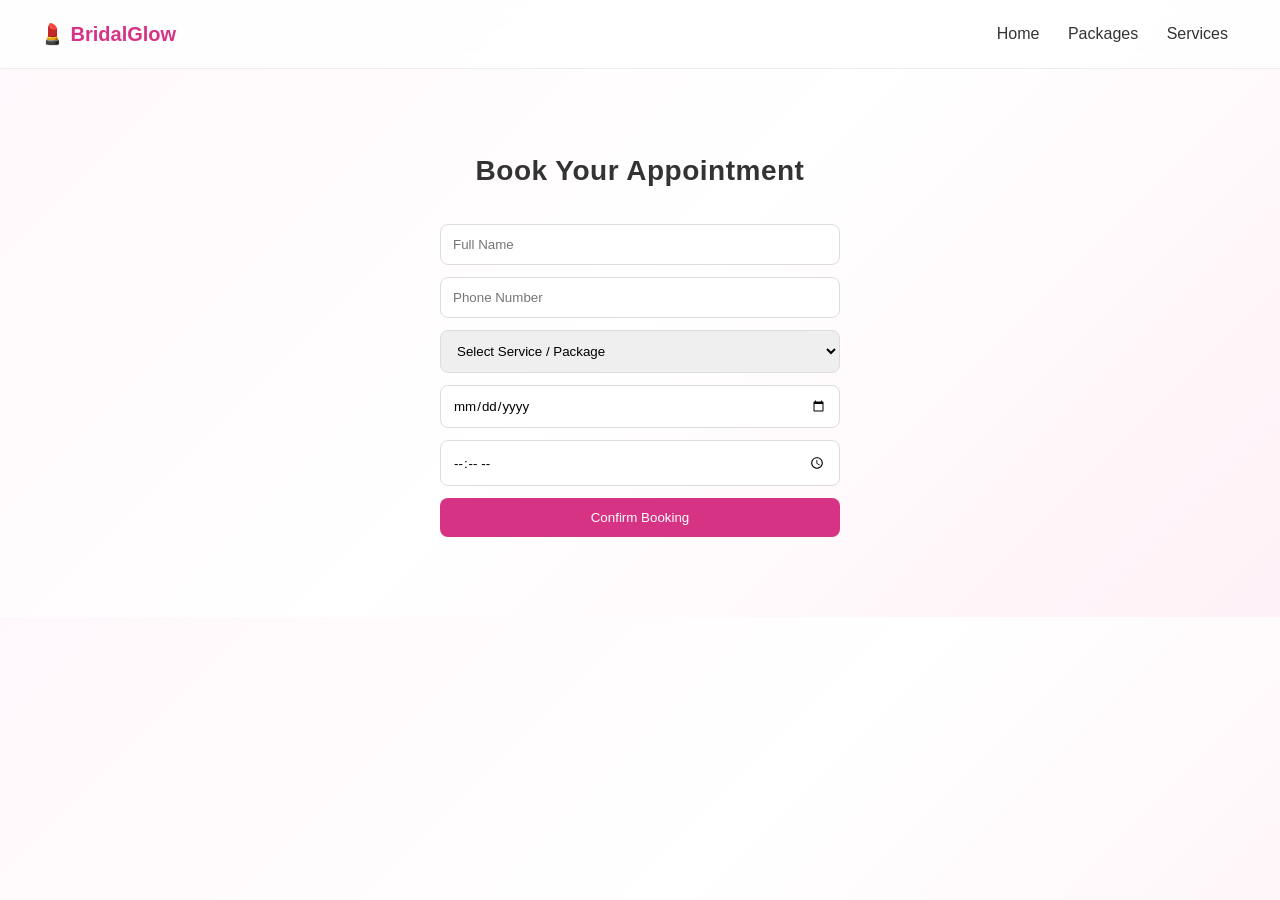
==== booking.html @ 2005ee13 "Add files via upload" ====
<!DOCTYPE html>
<html lang="en">
<head>
  <meta charset="UTF-8" />
  <meta name="viewport" content="width=device-width, initial-scale=1.0"/>
  <title>Book Appointment | BridalGlow</title>
  <link rel="stylesheet" href="style.css"/>
</head>

<body>

  <!-- NAVBAR -->
  <header class="navbar">
    <div class="logo">💄 BridalGlow</div>

    <nav class="nav-links">
      <a href="index.html">Home</a>
      <a href="index.html#packages">Packages</a>
      <a href="index.html#services">Services</a>
    </nav>
  </header>

  <!-- BOOKING SECTION -->
  <section class="booking">
    <h2>Book Your Appointment</h2>

    <form id="bookingForm">
      <input type="text" id="name" placeholder="Full Name" required />

      <input type="tel" id="phone" placeholder="Phone Number" required />

      <select id="service" required>
        <option value="">Select Service / Package</option>
        <option value="basic">Basic Bridal Package</option>
        <option value="premium">Premium Bridal Package</option>
        <option value="luxury">Luxury Bridal Package</option>
        <option value="hair">Hair Styling</option>
        <option value="makeup">Bridal Makeup</option>
      </select>

      <input type="date" id="date" required />

      <input type="time" id="time" required />

      <button type="submit">Confirm Booking</button>
    </form>

    <!-- SUCCESS MESSAGE -->
    <div id="successMessage"></div>
  </section>

  <script>
    const form = document.getElementById("bookingForm");
    const successMessage = document.getElementById("successMessage");

    form.addEventListener("submit", function(e) {
      e.preventDefault();

      const name = document.getElementById("name").value;
      const phone = document.getElementById("phone").value;

      // Basic validation
      if (phone.length !== 10) {
        alert("Please enter a valid 10-digit phone number");
        return;
      }

      successMessage.innerHTML = `
        <div class="success-box">
          <h3>🎉 Booking Confirmed!</h3>
          <p>Thank you ${name}, your appointment has been scheduled successfully.</p>
        </div>
      `;

      form.reset();
    });
  </script>

</body>
</html>
---- style.css ----
/* =========================
   GLOBAL STYLES
========================= */

* {
  margin: 0;
  padding: 0;
  box-sizing: border-box;
  font-family: "Poppins", sans-serif;
}

body {
  background: linear-gradient(135deg, #fff7fb, #ffffff, #fff1f7);
  color: #222;
  line-height: 1.6;
}

/* =========================
   NAVBAR
========================= */

.navbar {
  display: flex;
  justify-content: space-between;
  align-items: center;
  padding: 18px 40px;
  background: rgba(255, 255, 255, 0.8);
  backdrop-filter: blur(10px);
  position: sticky;
  top: 0;
  z-index: 1000;
  border-bottom: 1px solid #eee;
}

.logo {
  font-size: 20px;
  font-weight: 700;
  color: #d63384;
}

.nav-links a {
  margin: 0 12px;
  text-decoration: none;
  color: #333;
  font-weight: 500;
}

.nav-links a:hover {
  color: #d63384;
}

.cta-btn {
  background: #d63384;
  color: white;
  border: none;
  padding: 10px 18px;
  border-radius: 8px;
  cursor: pointer;
  transition: 0.3s;
}

.cta-btn:hover {
  background: #b02a6f;
}

/* =========================
   HERO SECTION
========================= */

.hero {
  height: 90vh;
  display: flex;
  align-items: center;
  justify-content: center;
  text-align: center;

  background: url("https://images.unsplash.com/photo-1522335789203-aabd1fc54bc9?auto=format&fit=crop&w=1600&q=80")
    center/cover no-repeat;

  position: relative;
  color: white;
}

.hero-overlay {
  position: absolute;
  top: 0;
  left: 0;
  width: 100%;
  height: 100%;
  background: rgba(0, 0, 0, 0.55);
}

.hero-content {
  position: relative;
  max-width: 700px;
  padding: 20px;
}

.hero h1 {
  font-size: 42px;
  margin-bottom: 10px;
}

.hero p {
  font-size: 18px;
  margin-bottom: 20px;
  color: #f1f1f1;
}

/* =========================
   BUTTONS
========================= */

.primary-btn {
  background: #d63384;
  color: white;
  border: none;
  padding: 12px 20px;
  margin: 5px;
  border-radius: 8px;
  cursor: pointer;
  transition: 0.3s;
}

.primary-btn:hover {
  background: #b02a6f;
}

.secondary-btn {
  background: transparent;
  color: white;
  border: 1px solid white;
  padding: 12px 20px;
  margin: 5px;
  border-radius: 8px;
  cursor: pointer;
}

.secondary-btn:hover {
  background: white;
  color: #000;
}

/* =========================
   SECTIONS
========================= */

section {
  padding: 70px 40px;
  text-align: center;
}

h2 {
  font-size: 28px;
  margin-bottom: 30px;
  color: #333;
}

/* =========================
   CARDS
========================= */

.choice-cards,
.package-cards,
.service-cards {
  display: flex;
  justify-content: center;
  gap: 20px;
  flex-wrap: wrap;
}

.card {
  background: white;
  padding: 25px;
  width: 220px;
  border-radius: 14px;
  box-shadow: 0 10px 25px rgba(0, 0, 0, 0.08);
  transition: 0.3s;
  cursor: pointer;
}

.card:hover {
  transform: translateY(-5px);
  box-shadow: 0 15px 30px rgba(0, 0, 0, 0.12);
}

/* =========================
   USER CHOICE SECTION
========================= */

.user-choice .card {
  background: linear-gradient(135deg, #fff, #fff0f6);
}

/* =========================
   FOOTER
========================= */

.footer {
  background: #111;
  color: #ddd;
  padding: 50px 40px;
  text-align: center;
}

.footer h3 {
  color: #fff;
}

.footer-links a {
  margin: 0 10px;
  color: #aaa;
  text-decoration: none;
}

.footer-links a:hover {
  color: #fff;
}

.footer-trust {
  margin: 20px 0;
  font-size: 14px;
  color: #bbb;
}

.footer-bottom {
  margin-top: 20px;
  font-size: 13px;
  color: #777;
}

/* =========================
   RESPONSIVE
========================= */

@media (max-width: 768px) {
  .hero h1 {
    font-size: 28px;
  }

  .navbar {
    flex-direction: column;
    gap: 10px;
  }

  .card {
    width: 90%;
  }
}
.modal {
  position: fixed;
  top: 0;
  left: 0;
  width: 100%;
  height: 100%;
  background: rgba(0,0,0,0.6);
  display: flex;
  align-items: center;
  justify-content: center;
  z-index: 2000;
}

.modal-content {
  background: white;
  padding: 30px;
  border-radius: 12px;
  width: 350px;
  text-align: left;
  box-shadow: 0 10px 30px rgba(0,0,0,0.3);
}

.modal-content h2 {
  margin-bottom: 15px;
}

.modal-content select {
  width: 100%;
  padding: 8px;
  margin-bottom: 10px;
  border-radius: 6px;
}

.modal-content button {
  width: 100%;
  padding: 10px;
  margin-top: 8px;
  border: none;
  border-radius: 6px;
  cursor: pointer;
}

#getRecommendation {
  background: #d63384;
  color: white;
}

#closeModal {
  background: #444;
  color: white;
}

#result {
  margin-top: 15px;
  font-weight: bold;
}
.booking {
  padding: 80px 20px;
  text-align: center;
}

.booking form {
  max-width: 400px;
  margin: auto;
  display: flex;
  flex-direction: column;
  gap: 12px;
}

.booking input,
.booking select {
  padding: 12px;
  border: 1px solid #ddd;
  border-radius: 8px;
  outline: none;
}

.booking button {
  padding: 12px;
  background: #d63384;
  color: white;
  border: none;
  border-radius: 8px;
  cursor: pointer;
}

.booking button:hover {
  background: #b02a6f;
}

.success-box {
  margin-top: 20px;
  padding: 20px;
  background: #eaffea;
  border: 1px solid #b6f2b6;
  border-radius: 10px;
}
/* =========================
   AI BUTTON UPGRADE
========================= */

.secondary-btn {
  margin-top: 10px;
  font-weight: 500;
}

/* =========================
   PACKAGE CARD HOVER IMPROVEMENT
========================= */

.package-cards .card {
  transition: 0.3s ease;
}

.package-cards .card:hover {
  transform: scale(1.05);
  background: #fff0f6;
}

/* =========================
   MODAL IMPROVEMENT
========================= */

.modal-content ul {
  text-align: left;
  margin: 10px 0;
  padding-left: 20px;
}

.modal-content li {
  margin-bottom: 5px;
}
/* =========================
   SMOOTH SCROLL BEHAVIOR
========================= */
html {
  scroll-behavior: smooth;
}

/* =========================
   GLOBAL TEXT POLISH
========================= */
h1, h2, h3 {
  letter-spacing: 0.5px;
}

p {
  color: #555;
}

/* =========================
   CARD POLISH ANIMATION
========================= */
.card {
  transition: all 0.3s ease;
}

.card:hover {
  transform: translateY(-8px);
}

/* =========================
   BUTTON ANIMATION
========================= */
button {
  transition: all 0.3s ease;
}

button:hover {
  transform: scale(1.03);
}
#options button {
  display: block;
  width: 100%;
  margin: 8px 0;
  padding: 10px;
  border: none;
  border-radius: 8px;
  cursor: pointer;
  background: #f7f7f7;
  transition: 0.2s;
}

#options button:hover {
  background: #ffe3f0;
}
.cursor-glow {
  position: fixed;
  width: 14px;
  height: 14px;
  border-radius: 50%;
  pointer-events: none;
  transform: translate(-50%, -50%);
  z-index: 9999;

  /* solid visible core */
  background: #d63384;

  /* glow around it */
  box-shadow:
    0 0 10px rgba(214, 51, 132, 0.8),
    0 0 25px rgba(214, 51, 132, 0.4);

  transition: transform 0.08s ease-out;
}
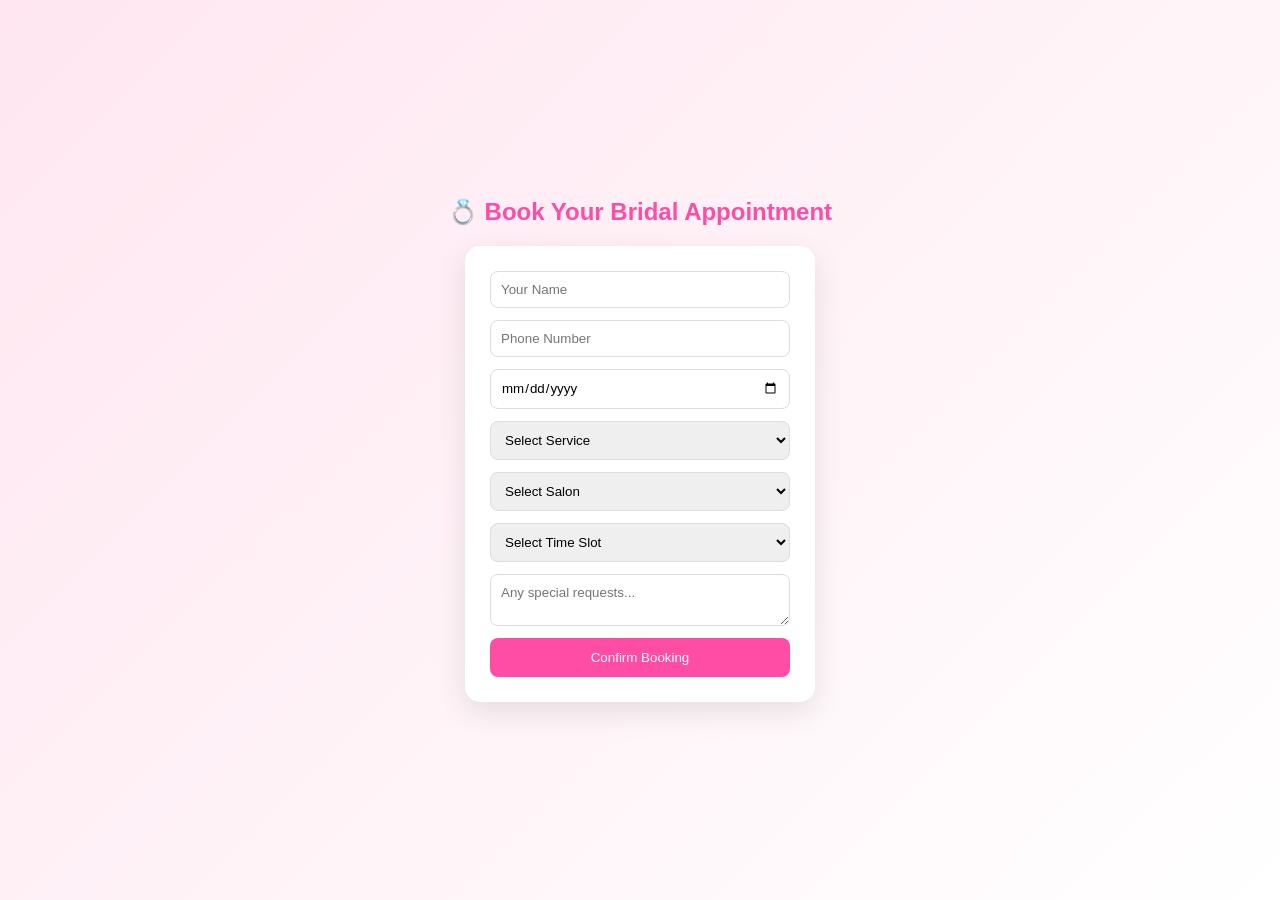
==== commit 59817541: "your commit message" ====
--- a/booking.html
+++ b/booking.html
@@ -1,80 +1,81 @@
-<!DOCTYPE html>
-<html lang="en">
-<head>
-  <meta charset="UTF-8" />
-  <meta name="viewport" content="width=device-width, initial-scale=1.0"/>
-  <title>Book Appointment | BridalGlow</title>
-  <link rel="stylesheet" href="style.css"/>
-</head>
-
-<body>
-
-  <!-- NAVBAR -->
-  <header class="navbar">
-    <div class="logo">💄 BridalGlow</div>
-
-    <nav class="nav-links">
-      <a href="index.html">Home</a>
-      <a href="index.html#packages">Packages</a>
-      <a href="index.html#services">Services</a>
-    </nav>
-  </header>
-
-  <!-- BOOKING SECTION -->
-  <section class="booking">
-    <h2>Book Your Appointment</h2>
-
-    <form id="bookingForm">
-      <input type="text" id="name" placeholder="Full Name" required />
-
-      <input type="tel" id="phone" placeholder="Phone Number" required />
-
-      <select id="service" required>
-        <option value="">Select Service / Package</option>
-        <option value="basic">Basic Bridal Package</option>
-        <option value="premium">Premium Bridal Package</option>
-        <option value="luxury">Luxury Bridal Package</option>
-        <option value="hair">Hair Styling</option>
-        <option value="makeup">Bridal Makeup</option>
-      </select>
-
-      <input type="date" id="date" required />
-
-      <input type="time" id="time" required />
-
-      <button type="submit">Confirm Booking</button>
-    </form>
-
-    <!-- SUCCESS MESSAGE -->
-    <div id="successMessage"></div>
-  </section>
-
-  <script>
-    const form = document.getElementById("bookingForm");
-    const successMessage = document.getElementById("successMessage");
-
-    form.addEventListener("submit", function(e) {
-      e.preventDefault();
-
-      const name = document.getElementById("name").value;
-      const phone = document.getElementById("phone").value;
-
-      // Basic validation
-      if (phone.length !== 10) {
-        alert("Please enter a valid 10-digit phone number");
-        return;
-      }
-
-      successMessage.innerHTML = `
-        <div class="success-box">
-          <h3>🎉 Booking Confirmed!</h3>
-          <p>Thank you ${name}, your appointment has been scheduled successfully.</p>
-        </div>
-      `;
-
-      form.reset();
-    });
-  </script>
-
-</body>
-</html>+<!DOCTYPE html>
+<html lang="en">
+<head>
+  <meta charset="UTF-8">
+  <meta name="viewport" content="width=device-width, initial-scale=1.0">
+  <title>Book Appointment | BridalGlow</title>
+
+  <link rel="stylesheet" href="style.css">
+</head>
+
+<body>
+
+  <!-- BOOKING SECTION -->
+  <section class="booking-section">
+
+    <h1>💍 Book Your Bridal Appointment</h1>
+
+    <form class="booking-form" id="bookingForm">
+
+      <input type="text" id="name" placeholder="Your Name" required>
+
+      <input type="tel" id="phone" placeholder="Phone Number" required>
+
+      <input type="date" id="date" required>
+
+      <!-- SERVICE -->
+      <select id="service" required>
+        <option value="">Select Service</option>
+        <option value="Bridal Makeup">Bridal Makeup</option>
+        <option value="Hair Styling">Hair Styling</option>
+        <option value="Full Bridal Package">Full Bridal Package</option>
+        <option value="Pre-Bridal Care">Pre-Bridal Care</option>
+      </select>
+
+      <!-- SALON -->
+      <select id="salon" required>
+        <option value="">Select Salon</option>
+        <option value="Evara Luxe Bridal Studio">Evara Luxe Bridal Studio</option>
+        <option value="Blush & Bloom Studio">Blush & Bloom Studio</option>
+        <option value="Urban Glow Studio">Urban Glow Studio</option>
+        <option value="Meenakshi Bridal Studio">Meenakshi Bridal Studio</option>
+        <option value="Elle Beauty Lounge">Elle Beauty Lounge</option>
+      </select>
+
+      <!-- TIME SLOT -->
+      <select id="timeSlot" required>
+        <option value="">Select Time Slot</option>
+        <option value="10:00 AM - 11:00 AM">10:00 AM - 11:00 AM</option>
+        <option value="11:00 AM - 12:00 PM">11:00 AM - 12:00 PM</option>
+        <option value="12:00 PM - 01:00 PM">12:00 PM - 01:00 PM</option>
+        <option value="02:00 PM - 03:00 PM">02:00 PM - 03:00 PM</option>
+        <option value="03:00 PM - 04:00 PM">03:00 PM - 04:00 PM</option>
+        <option value="05:00 PM - 06:00 PM">05:00 PM - 06:00 PM</option>
+      </select>
+
+      <textarea id="notes" placeholder="Any special requests..."></textarea>
+
+      <button type="submit">Confirm Booking</button>
+
+    </form>
+
+  </section>
+
+  <!-- CONFIRMATION POPUP -->
+  <div id="confirmPopup" class="confirm-popup hidden">
+    <div class="confirm-box">
+
+      <h2>🎉 Booking Confirmed!</h2>
+
+      <p id="confirmText"></p>
+
+      <button id="closeConfirm">OK</button>
+
+    </div>
+  </div>
+
+  <!-- JS -->
+  <script src="app.js"></script>
+
+</body>
+</html>
--- a/style.css
+++ b/style.css
@@ -1,253 +1,730 @@
-/* =========================
-   GLOBAL STYLES
-========================= */
-
+/* RESET */
 * {
   margin: 0;
   padding: 0;
   box-sizing: border-box;
-  font-family: "Poppins", sans-serif;
+  font-family: 'Poppins', sans-serif;
+}
+
+html {
+  scroll-behavior: smooth;
 }
 
 body {
-  background: linear-gradient(135deg, #fff7fb, #ffffff, #fff1f7);
-  color: #222;
-  line-height: 1.6;
+  background: #ffffff;
+  color: #1a1a1a;
+  overflow-x: hidden;
 }
 
 /* =========================
-   NAVBAR
+   COLORS (THEME TOKENS)
 ========================= */
-
+:root {
+  --pink: #ff4fa3;
+  --light-pink: #ffe6f1;
+  --soft-bg: #fff7fb;
+  --text-dark: #1a1a1a;
+  --text-light: #666;
+  --card-shadow: 0 10px 30px rgba(0,0,0,0.08);
+}
+
+/* =========================
+   NAVBAR (GLASS LUXURY)
+========================= */
 .navbar {
-  display: flex;
-  justify-content: space-between;
-  align-items: center;
-  padding: 18px 40px;
-  background: rgba(255, 255, 255, 0.8);
-  backdrop-filter: blur(10px);
   position: sticky;
   top: 0;
   z-index: 1000;
-  border-bottom: 1px solid #eee;
+
+  display: flex;
+  align-items: center;
+
+  padding: 16px 55px;
+
+  background: rgba(255, 255, 255, 0.75);
+  backdrop-filter: blur(14px);
+
+  border-bottom: 1px solid rgba(255, 79, 163, 0.12);
 }
 
 .logo {
-  font-size: 20px;
-  font-weight: 700;
-  color: #d63384;
-}
-
+  font-family: 'Great Vibes', cursive;
+  font-size: 36px;
+  color: #ff4fa3;
+  position: relative;
+  letter-spacing: 1px;
+
+  text-shadow:
+    0 0 10px rgba(255, 79, 163, 0.3),
+    0 0 20px rgba(255, 79, 163, 0.15);
+}
+
+/* subtle sparkle effect */
+.logo::after {
+  content: "✦";
+  position: absolute;
+  top: -8px;
+  right: -18px;
+  font-size: 14px;
+  color: #ff8fc7;
+  opacity: 0.8;
+  animation: sparkle 2s infinite ease-in-out;
+}
+
+@keyframes sparkle {
+  0%, 100% {
+    transform: translateY(0px) scale(1);
+    opacity: 0.6;
+  }
+  50% {
+    transform: translateY(-3px) scale(1.2);
+    opacity: 1;
+  }
+}
+/* NAV LINKS */
 .nav-links a {
-  margin: 0 12px;
+  margin: 0 14px;
   text-decoration: none;
-  color: #333;
+  color: var(--text-dark);
   font-weight: 500;
-}
-
+  transition: 0.3s;
+  position: relative;
+}
+.nav-links {
+  display: flex;
+  gap: 28px;
+
+  margin-left: auto;
+  margin-right: 20px;}
+
+/* hover pink effect */
 .nav-links a:hover {
-  color: #d63384;
-}
+  color: var(--pink);
+}
+
+/* underline animation */
+.nav-links a::after {
+  content: "";
+  position: absolute;
+  left: 0;
+  bottom: -4px;
+  width: 0%;
+  height: 2px;
+  background: var(--pink);
+  transition: 0.3s;
+}
+
+.nav-links a:hover::after {
+  width: 100%;
+}
+
+
 
 .cta-btn {
-  background: #d63384;
+  position: relative;
+  background: linear-gradient(135deg, #ff4fa3, #ff7ac6);
   color: white;
+
+  padding: 10px 22px;
+  border-radius: 30px;
+
+  font-weight: 500;
   border: none;
+
+  box-shadow: 0 8px 20px rgba(255, 79, 163, 0.25);
+
+  transition: 0.3s ease;
+  overflow: visible;
+}
+
+/* 💗 soft glow aura circle */
+.cta-btn::before {
+  content: "";
+  position: absolute;
+  inset: -8px;
+
+  border-radius: 40px;
+
+  background: radial-gradient(
+    circle,
+    rgba(255, 79, 163, 0.35),
+    transparent 70%
+  );
+
+  opacity: 0;
+  transition: 0.3s ease;
+
+  filter: blur(6px);
+}
+
+/* ✨ sparkle layer */
+.cta-btn::after {
+  content: "✦ ✧ ✦";
+  position: absolute;
+
+  top: -12px;
+  left: 50%;
+  transform: translateX(-50%);
+
+  font-size: 10px;
+  color: rgba(255, 255, 255, 0.85);
+
+  opacity: 0;
+  transition: 0.3s ease;
+
+  pointer-events: none;
+}
+
+/* hover effects */
+.cta-btn:hover {
+  transform: translateY(-3px) scale(1.05);
+  box-shadow: 0 12px 30px rgba(255, 79, 163, 0.35);
+}
+
+/* show glow + sparkles on hover */
+.cta-btn:hover::before {
+  opacity: 1;
+}
+
+.cta-btn:hover::after {
+  opacity: 1;
+  animation: sparkleFloat 1.5s infinite ease-in-out;
+}
+
+@keyframes sparkleFloat {
+  0%, 100% {
+    transform: translateX(-50%) translateY(0px);
+    opacity: 0.7;
+  }
+  50% {
+    transform: translateX(-50%) translateY(-4px);
+    opacity: 1;
+  }
+}
+
+.hero {
+  height: 85vh;
+  position: relative;
+
+  display: flex;
+  align-items: center;
+
+  padding-left: 8%;
+
+  background: url("hero.png") center/cover no-repeat;
+}
+
+/* soft bridal overlay like reference image */
+.hero::before {
+  content: "";
+  position: absolute;
+  inset: 0;
+
+  background: linear-gradient(
+    90deg,
+    rgba(255,255,255,0.88) 0%,
+    rgba(255,240,245,0.75) 40%,
+    rgba(255,255,255,0.2) 100%
+  );
+
+  z-index: 1;
+}
+
+/* content container */
+.hero-content {
+  position: relative;
+  z-index: 2;
+
+  max-width: 700px;
+}
+
+/* shared line style */
+.hero-line {
+  line-height: 1.05;
+}
+
+/* LINE 1 — black serif */
+.line-1 {
+  font-size: 30px;
+  font-family: "Playfair Display", serif;
+  color: #111;
+
+  margin-left: 0px;
+}
+
+/* LINE 2 — BIG bridal script (dominant) */
+.line-2 {
+  font-size: 78px;
+  font-family: "Great Vibes", cursive;
+  color: #ff4fa3;
+
+  margin-left: 40px;   /* scattered effect */
+  margin-top: 5px;
+  margin-bottom: 5px;
+}
+
+/* LINE 3 — pink serif, smaller but bold presence */
+.line-3 {
+  font-size: 38px;
+  font-family: "Playfair Display", serif;
+  color: #ff4fa3;
+
+  margin-left: 90px;   /* shifted differently for “scattered” feel */
+  margin-bottom: 15px;
+}
+
+/* subtitle */
+.hero-subtitle {
+  font-size: 18px;
+  font-family: "Inter", sans-serif;
+  color: #222;
+
+  margin-left: 20px;
+  margin-bottom: 25px;
+  max-width: 500px;
+}
+
+/* button */
+.cta-btn {
+  margin-left: 20px;
+
   padding: 10px 18px;
-  border-radius: 8px;
+  border-radius: 25px;
+
+  border: 1px solid #ff4fa3;
+  background: transparent;
+  color: #ff4fa3;
+
   cursor: pointer;
   transition: 0.3s;
 }
 
 .cta-btn:hover {
-  background: #b02a6f;
-}
-
+  background: #ff4fa3;
+  color: white;
+}
 /* =========================
-   HERO SECTION
+   SEARCH BAR
 ========================= */
-
-.hero {
-  height: 90vh;
-  display: flex;
-  align-items: center;
+.search-section {
+  display: flex;
   justify-content: center;
+  margin: 40px 0;
+}
+
+.search-section input {
+  width: 60%;
+  padding: 15px 20px;
+  border-radius: 30px;
+  border: 1px solid #eee;
+  outline: none;
+  box-shadow: var(--card-shadow);
+}
+.search-modal {
+  display: none;
+  position: fixed;
+  inset: 0;
+  background: rgba(0,0,0,0.45);
+  backdrop-filter: blur(6px);
+  justify-content: center;
+  align-items: center;
+  z-index: 999;
+}
+
+/* FLIP CARD */
+.search-modal-content {
+  background: linear-gradient(135deg, #fff0f5, #ffe4ec);
+  padding: 35px 30px;
+  border-radius: 28px;
+  width: 90%;
+  max-width: 420px;
   text-align: center;
-
-  background: url("https://images.unsplash.com/photo-1522335789203-aabd1fc54bc9?auto=format&fit=crop&w=1600&q=80")
-    center/cover no-repeat;
-
   position: relative;
+
+  /* flip start */
+  transform: perspective(1200px) rotateX(-90deg);
+  opacity: 0;
+
+  transition: transform 0.55s ease, opacity 0.55s ease;
+
+  box-shadow: 0 18px 45px rgba(255, 105, 180, 0.25);
+  border: 1px solid rgba(255, 182, 193, 0.4);
+
+  font-family: "Segoe Script", "cursive";
+}
+
+/* ACTIVE STATE (FLIP IN) */
+.search-modal.show .search-modal-content {
+  transform: perspective(1200px) rotateX(0deg);
+  opacity: 1;
+}
+
+/* CLOSE BUTTON */
+.close-btn {
+  position: absolute;
+  top: 12px;
+  right: 18px;
+  font-size: 22px;
+  cursor: pointer;
+  color: #d63384;
+}
+
+/* TITLE */
+.search-modal-content h2 {
+  color: #d63384;
+  margin-bottom: 10px;
+  letter-spacing: 0.5px;
+}
+
+/* SUBTITLE */
+.subtitle {
+  color: #6b3b4a;
+  font-size: 14px;
+  line-height: 1.6;
+  margin-bottom: 18px;
+}
+
+/* HINT TEXT */
+.hint {
+  margin-bottom: 10px;
+  color: #8a4b5c;
+  font-size: 14px;
+}
+
+/* LIST */
+.suggestions {
+  margin-top: 10px;
+}
+
+.suggestions ul {
+  list-style: none;
+  padding: 0;
+  margin: 0;
+}
+
+.suggestions li {
+  padding: 10px 0;
+  font-size: 15px;
+  color: #6a3c4b;
+  letter-spacing: 0.3px;
+}
+
+/* hover polish */
+.search-modal-content:hover {
+  box-shadow: 0 22px 60px rgba(255, 105, 180, 0.35);
+}
+
+/* =========================
+   CATEGORY SECTION
+========================= */
+.categories {
+  padding: 60px;
+  text-align: center;
+  background: var(--soft-bg);
+}
+
+.category-grid {
+  display: grid;
+  grid-template-columns: repeat(5, 1fr);
+  gap: 15px;
+  margin-top: 25px;
+}
+
+/* CARD STYLE */
+.category-card {
+  background: white;
+  padding: 22px;
+  border-radius: 16px;
+  box-shadow: var(--card-shadow);
+  cursor: pointer;
+  transition: 0.3s ease;
+  font-weight: 500;
+}
+
+.category-card:hover {
+  transform: translateY(-6px);
+  background: var(--light-pink);
+  color: var(--pink);
+}
+
+/* =========================
+   CATEGORY MODAL (FLIP STYLE)
+========================= */
+.category-modal {
+  display: none;
+  position: fixed;
+  inset: 0;
+  background: rgba(0,0,0,0.5);
+  backdrop-filter: blur(6px);
+  justify-content: center;
+  align-items: center;
+  z-index: 999;
+}
+
+/* FLIP CARD */
+.category-modal-content {
+  width: 90%;
+  max-width: 450px;
+  padding: 35px;
+  border-radius: 28px;
+  text-align: center;
+
   color: white;
-}
-
-.hero-overlay {
+
+  transform: perspective(1200px) rotateX(-90deg);
+  opacity: 0;
+  transition: 0.5s ease;
+
+  background-size: cover;
+  background-position: center;
+
+  box-shadow: 0 18px 50px rgba(0,0,0,0.3);
+}
+
+/* SHOW STATE */
+.category-modal.show .category-modal-content {
+  transform: perspective(1200px) rotateX(0deg);
+  opacity: 1;
+}
+
+/* CLOSE BUTTON */
+.close-btn {
   position: absolute;
+  top: 12px;
+  right: 18px;
+  font-size: 22px;
+  cursor: pointer;
+  color: white;
+}
+
+/* TEXT */
+.category-modal-content h2 {
+  font-size: 26px;
+  margin-bottom: 10px;
+}
+
+.category-modal-content p {
+  font-size: 15px;
+  margin-bottom: 10px;
+  opacity: 0.9;
+}
+
+.cat-stats {
+  font-size: 16px;
+  font-weight: bold;
+  margin: 15px 0;
+}
+
+/* =========================
+   SALON CARDS
+========================= */
+.salon-grid {
+  display: grid;
+  grid-template-columns: repeat(3, 1fr);
+  gap: 25px;
+  padding: 60px;
+}
+
+.salon-card {
+  background: white;
+  border-radius: 18px;
+  overflow: hidden;
+  box-shadow: var(--card-shadow);
+  transition: 0.3s;
+}
+
+.salon-card:hover {
+  transform: translateY(-8px);
+}
+
+.salon-image {
+  height: 180px;
+  background: linear-gradient(135deg, #ffe6f1, #fff);
+}
+
+/* card content */
+.salon-card h3 {
+  padding: 15px 15px 5px;
+}
+
+.salon-card p {
+  padding: 0 15px;
+  color: var(--text-light);
+}
+
+/* buttons */
+.card-buttons {
+  display: flex;
+  justify-content: space-between;
+  padding: 15px;
+}
+
+.card-buttons a {
+  color: var(--pink);
+  text-decoration: none;
+  font-weight: 600;
+}
+
+.card-buttons button {
+  background: var(--pink);
+  color: white;
+  padding: 8px 12px;
+  border-radius: 20px;
+}
+
+.reviews {
+  padding: 60px;
+  text-align: center;
+}
+
+.review-grid {
+  display: grid;
+  grid-template-columns: repeat(3, 1fr);
+  gap: 15px;
+  margin-top: 25px;
+}
+
+.review {
+  background: white;
+  padding: 20px;
+  border-radius: 14px;
+  box-shadow: var(--card-shadow);
+  transition: 0.3s;
+}
+.review:hover {
+  transform: translateY(-5px);
+}
+.about-us {
+  padding: 60px;
+  text-align: center;
+  background: var(--soft-bg);
+  color: var(--text-dark);
+}
+
+.about-us p {
+  max-width: 700px;
+  margin: 10px auto;
+  line-height: 1.6;
+  color: var(--text-light);
+}
+/* =========================
+   FOOTER
+========================= */
+.footer {
+  text-align: center;
+  padding: 25px;
+  background: #fff;
+  border-top: 1px solid #eee;
+  color: var(--text-light);
+}
+
+/* =========================
+   RESPONSIVE
+========================= */
+@media (max-width: 768px) {
+  .category-grid,
+  .salon-grid,
+  .review-grid {
+    grid-template-columns: 1fr;
+  }
+
+  .search-section input {
+    width: 90%;
+  }
+
+  .hero h1 {
+    font-size: 32px;
+  }
+}
+/* ONLY these section headings */
+#categories h2,
+#salons h2,
+#reviews h2,
+#about-us h2 {
+  text-align: center;
+  color: #ff4da6;
+  display: flex;
+  justify-content: center;
+  align-items: center;
+  width: 100%;
+}
+/* =========================
+   SALON POPUP (PINK THEME)
+========================= */
+
+.popup-overlay {
+  display: none;
+  position: fixed;
   top: 0;
   left: 0;
   width: 100%;
   height: 100%;
-  background: rgba(0, 0, 0, 0.55);
-}
-
-.hero-content {
-  position: relative;
-  max-width: 700px;
-  padding: 20px;
-}
-
-.hero h1 {
-  font-size: 42px;
-  margin-bottom: 10px;
-}
-
-.hero p {
-  font-size: 18px;
-  margin-bottom: 20px;
-  color: #f1f1f1;
-}
-
-/* =========================
-   BUTTONS
-========================= */
-
-.primary-btn {
-  background: #d63384;
+  background: rgba(0,0,0,0.55);
+  justify-content: center;
+  align-items: center;
+  z-index: 9999;
+}
+
+.popup-card {
+  background: linear-gradient(135deg, #ffe4ec, #fff0f5);
+  width: 360px;
+  max-width: 90%;
+  padding: 28px 22px;
+  border-radius: 18px;
+  box-shadow: 0 15px 40px rgba(0,0,0,0.2);
+  animation: popIn 0.25s ease-in-out;
+  text-align: center;
+}
+
+/* smooth entry */
+@keyframes popIn {
+  from {
+    transform: scale(0.85);
+    opacity: 0;
+  }
+  to {
+    transform: scale(1);
+    opacity: 1;
+  }
+}
+
+/* text spacing */
+.popup-card h2 {
+  margin-bottom: 12px;
+  color: #d81b60;
+  font-size: 22px;
+}
+
+.popup-card p {
+  margin: 10px 0;
+  color: #444;
+  line-height: 1.5;
+  font-size: 14px;
+}
+
+/* spacing between rows (important part you asked) */
+.popup-card p + p {
+  margin-top: 14px;
+}
+
+/* close button */
+.popup-card button {
+  margin-top: 18px;
+  padding: 10px 18px;
+  border: none;
+  border-radius: 25px;
+  background: #d81b60;
   color: white;
-  border: none;
-  padding: 12px 20px;
-  margin: 5px;
-  border-radius: 8px;
   cursor: pointer;
-  transition: 0.3s;
-}
-
-.primary-btn:hover {
-  background: #b02a6f;
-}
-
-.secondary-btn {
-  background: transparent;
-  color: white;
-  border: 1px solid white;
-  padding: 12px 20px;
-  margin: 5px;
-  border-radius: 8px;
-  cursor: pointer;
-}
-
-.secondary-btn:hover {
-  background: white;
-  color: #000;
-}
-
-/* =========================
-   SECTIONS
-========================= */
-
-section {
-  padding: 70px 40px;
-  text-align: center;
-}
-
-h2 {
-  font-size: 28px;
-  margin-bottom: 30px;
-  color: #333;
-}
-
-/* =========================
-   CARDS
-========================= */
-
-.choice-cards,
-.package-cards,
-.service-cards {
-  display: flex;
-  justify-content: center;
-  gap: 20px;
-  flex-wrap: wrap;
-}
-
-.card {
-  background: white;
-  padding: 25px;
-  width: 220px;
-  border-radius: 14px;
-  box-shadow: 0 10px 25px rgba(0, 0, 0, 0.08);
-  transition: 0.3s;
-  cursor: pointer;
-}
-
-.card:hover {
-  transform: translateY(-5px);
-  box-shadow: 0 15px 30px rgba(0, 0, 0, 0.12);
-}
-
-/* =========================
-   USER CHOICE SECTION
-========================= */
-
-.user-choice .card {
-  background: linear-gradient(135deg, #fff, #fff0f6);
-}
-
-/* =========================
-   FOOTER
-========================= */
-
-.footer {
-  background: #111;
-  color: #ddd;
-  padding: 50px 40px;
-  text-align: center;
-}
-
-.footer h3 {
-  color: #fff;
-}
-
-.footer-links a {
-  margin: 0 10px;
-  color: #aaa;
-  text-decoration: none;
-}
-
-.footer-links a:hover {
-  color: #fff;
-}
-
-.footer-trust {
-  margin: 20px 0;
-  font-size: 14px;
-  color: #bbb;
-}
-
-.footer-bottom {
-  margin-top: 20px;
-  font-size: 13px;
-  color: #777;
-}
-
-/* =========================
-   RESPONSIVE
-========================= */
-
-@media (max-width: 768px) {
-  .hero h1 {
-    font-size: 28px;
-  }
-
-  .navbar {
-    flex-direction: column;
-    gap: 10px;
-  }
-
-  .card {
-    width: 90%;
-  }
-}
-.modal {
+  font-weight: 600;
+  transition: 0.2s;
+}
+
+.popup-card button:hover {
+  background: #ad1457;
+}
+/* Overlay */
+.ai-popup {
   position: fixed;
   top: 0;
   left: 0;
@@ -255,200 +732,139 @@
   height: 100%;
   background: rgba(0,0,0,0.6);
   display: flex;
-  align-items: center;
   justify-content: center;
-  z-index: 2000;
-}
-
-.modal-content {
+  align-items: center;
+  z-index: 999;
+}
+
+/* Hidden class */
+.hidden {
+  display: none;
+}
+
+/* Box */
+.ai-box {
+  width: 350px;
+  background: #ffe6f0;
+  border-radius: 15px;
+  display: flex;
+  flex-direction: column;
+  overflow: hidden;
+  box-shadow: 0 10px 30px rgba(0,0,0,0.3);
+}
+
+/* Header */
+.ai-header {
+  background: #ff4da6;
+  color: white;
+  padding: 10px;
+  display: flex;
+  justify-content: space-between;
+  align-items: center;
+}
+
+/* Messages */
+.ai-body {
+  padding: 10px;
+  height: 250px;
+  overflow-y: auto;
+}
+
+.ai-msg {
   background: white;
+  padding: 8px;
+  margin: 5px 0;
+  border-radius: 10px;
+  font-size: 14px;
+}
+
+/* Input */
+.ai-input {
+  display: flex;
+  border-top: 1px solid #ddd;
+}
+
+.ai-input input {
+  flex: 1;
+  padding: 10px;
+  border: none;
+  outline: none;
+}
+
+.ai-input button {
+  background: #ff4da6;
+  color: white;
+  border: none;
+  padding: 10px 15px;
+  cursor: pointer;
+}
+.booking-section {
+  min-height: 100vh;
+  background: linear-gradient(135deg, #ffe6f0, #fff);
+  display: flex;
+  flex-direction: column;
+  align-items: center;
+  justify-content: center;
   padding: 30px;
-  border-radius: 12px;
+}
+
+.booking-section h1 {
+  color: #ff4da6;
+  margin-bottom: 20px;
+}
+
+.booking-form {
+  background: white;
+  padding: 25px;
+  border-radius: 15px;
   width: 350px;
-  text-align: left;
-  box-shadow: 0 10px 30px rgba(0,0,0,0.3);
-}
-
-.modal-content h2 {
-  margin-bottom: 15px;
-}
-
-.modal-content select {
-  width: 100%;
-  padding: 8px;
-  margin-bottom: 10px;
-  border-radius: 6px;
-}
-
-.modal-content button {
-  width: 100%;
-  padding: 10px;
-  margin-top: 8px;
-  border: none;
-  border-radius: 6px;
-  cursor: pointer;
-}
-
-#getRecommendation {
-  background: #d63384;
-  color: white;
-}
-
-#closeModal {
-  background: #444;
-  color: white;
-}
-
-#result {
-  margin-top: 15px;
-  font-weight: bold;
-}
-.booking {
-  padding: 80px 20px;
-  text-align: center;
-}
-
-.booking form {
-  max-width: 400px;
-  margin: auto;
+  box-shadow: 0 10px 30px rgba(0,0,0,0.1);
   display: flex;
   flex-direction: column;
   gap: 12px;
 }
 
-.booking input,
-.booking select {
-  padding: 12px;
+.booking-form input,
+.booking-form select,
+.booking-form textarea {
+  padding: 10px;
   border: 1px solid #ddd;
   border-radius: 8px;
-  outline: none;
-}
-
-.booking button {
-  padding: 12px;
-  background: #d63384;
+}
+
+.booking-form button {
+  background: #ff4da6;
   color: white;
   border: none;
+  padding: 12px;
   border-radius: 8px;
   cursor: pointer;
 }
 
-.booking button:hover {
-  background: #b02a6f;
-}
-
-.success-box {
-  margin-top: 20px;
-  padding: 20px;
-  background: #eaffea;
-  border: 1px solid #b6f2b6;
-  border-radius: 10px;
-}
-/* =========================
-   AI BUTTON UPGRADE
-========================= */
-
-.secondary-btn {
-  margin-top: 10px;
-  font-weight: 500;
-}
-
-/* =========================
-   PACKAGE CARD HOVER IMPROVEMENT
-========================= */
-
-.package-cards .card {
-  transition: 0.3s ease;
-}
-
-.package-cards .card:hover {
-  transform: scale(1.05);
-  background: #fff0f6;
-}
-
-/* =========================
-   MODAL IMPROVEMENT
-========================= */
-
-.modal-content ul {
-  text-align: left;
-  margin: 10px 0;
-  padding-left: 20px;
-}
-
-.modal-content li {
-  margin-bottom: 5px;
-}
-/* =========================
-   SMOOTH SCROLL BEHAVIOR
-========================= */
-html {
-  scroll-behavior: smooth;
-}
-
-/* =========================
-   GLOBAL TEXT POLISH
-========================= */
-h1, h2, h3 {
-  letter-spacing: 0.5px;
-}
-
-p {
-  color: #555;
-}
-
-/* =========================
-   CARD POLISH ANIMATION
-========================= */
-.card {
-  transition: all 0.3s ease;
-}
-
-.card:hover {
-  transform: translateY(-8px);
-}
-
-/* =========================
-   BUTTON ANIMATION
-========================= */
-button {
-  transition: all 0.3s ease;
-}
-
-button:hover {
-  transform: scale(1.03);
-}
-#options button {
-  display: block;
+/* POPUP */
+.confirm-popup {
+  position: fixed;
+  top: 0;
+  left: 0;
   width: 100%;
-  margin: 8px 0;
-  padding: 10px;
-  border: none;
-  border-radius: 8px;
-  cursor: pointer;
-  background: #f7f7f7;
-  transition: 0.2s;
-}
-
-#options button:hover {
-  background: #ffe3f0;
-}
-.cursor-glow {
-  position: fixed;
-  width: 14px;
-  height: 14px;
-  border-radius: 50%;
-  pointer-events: none;
-  transform: translate(-50%, -50%);
-  z-index: 9999;
-
-  /* solid visible core */
-  background: #d63384;
-
-  /* glow around it */
-  box-shadow:
-    0 0 10px rgba(214, 51, 132, 0.8),
-    0 0 25px rgba(214, 51, 132, 0.4);
-
-  transition: transform 0.08s ease-out;
+  height: 100%;
+  background: rgba(0,0,0,0.6);
+  display: flex;
+  justify-content: center;
+  align-items: center;
+}
+
+.confirm-box {
+  background: white;
+  padding: 25px;
+  border-radius: 12px;
+  text-align: center;
+  width: 300px;
+}
+
+.hidden {
+  display: none;
+}
+.cta-btn {
+  text-decoration: none;
 }
